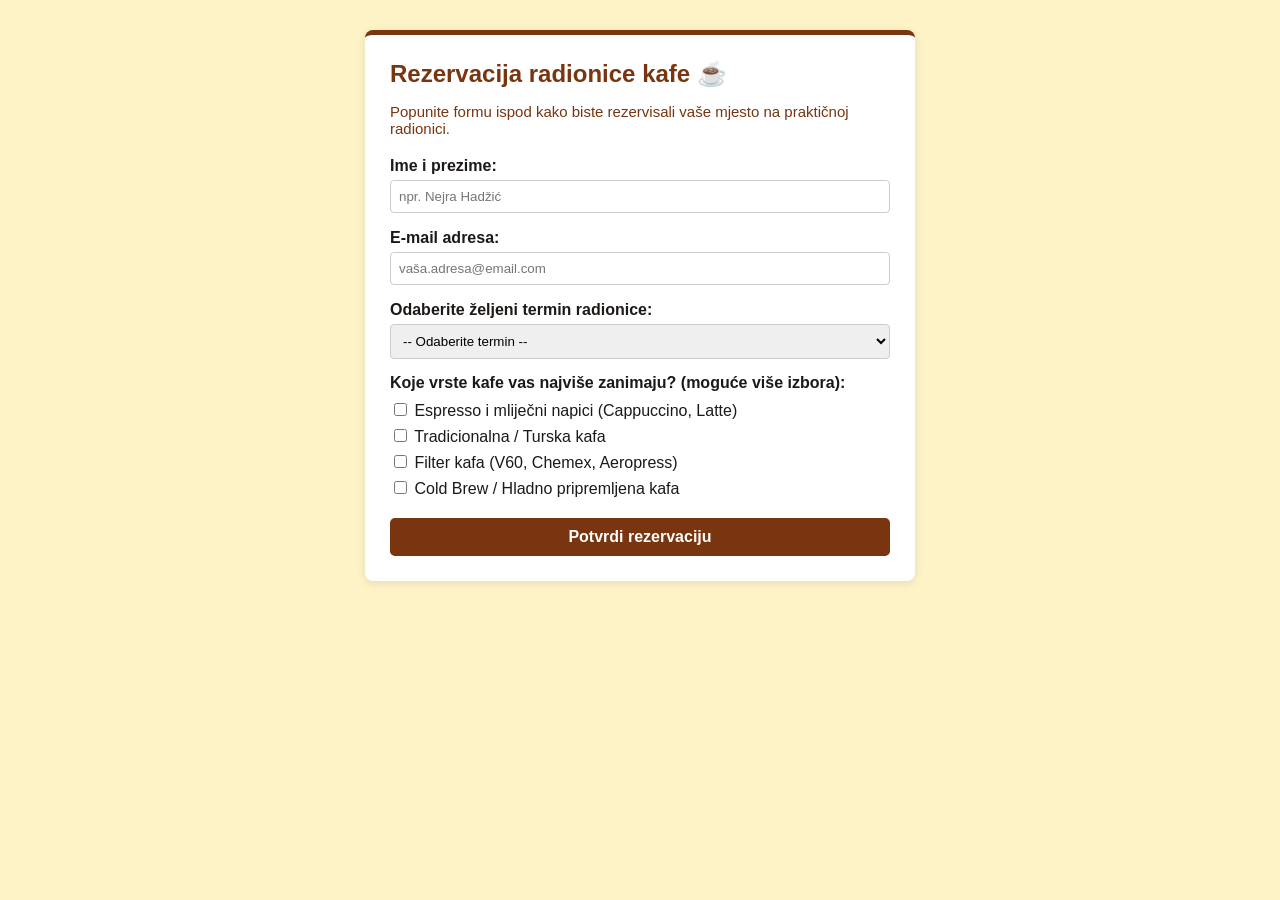
==== zad2.html @ 5677bca5 "Add files via upload" ====
<!DOCTYPE html>
<html lang="bs">
<head>
    <meta charset="UTF-8">
    <meta name="viewport" content="width=device-width, initial-scale=1.0">
    <title>Rezervacija termina - Radionica pripreme kafe</title>
</head>
<body style="
    font-family: Arial, sans-serif;
    background-color: #fef3c7;
    color: #1c1917;
    padding: 30px 15px;
    margin: 0;
">

    
    <div style="
        max-width: 500px;
        margin: 0 auto;
        background-color: #ffffff;
        padding: 25px;
        border-radius: 8px;
        border-top: 5px solid #78350f;
        box-shadow: 0 2px 8px rgba(0,0,0,0.1);
    ">
        <h2 style="color: #78350f; margin-top: 0; margin-bottom: 8px;">Rezervacija radionice kafe ☕</h2>
        <p style="color: #78350f; font-size: 15px; margin-bottom: 20px;">Popunite formu ispod kako biste rezervisali vaše mjesto na praktičnoj radionici.</p>

        <form action="#" method="post" onsubmit="event.preventDefault(); alert('Rezervacija je evidentirana u demonstracijskom modu!');">
            
            
            <p style="margin-bottom: 15px;">
                <label for="ime-prezime" style="font-weight: bold; display: block; margin-bottom: 5px;">Ime i prezime:</label>
                <input type="text" id="ime-prezime" name="ime_prezime" placeholder="npr. Nejra Hadžić" required style="
                    width: 100%;
                    padding: 8px;
                    border: 1px solid #ccc;
                    border-radius: 4px;
                    box-sizing: border-box;
                ">
            </p>

            
            <p style="margin-bottom: 15px;">
                <label for="email" style="font-weight: bold; display: block; margin-bottom: 5px;">E-mail adresa:</label>
                <input type="email" id="email" name="email" placeholder="vaša.adresa@email.com" required style="
                    width: 100%;
                    padding: 8px;
                    border: 1px solid #ccc;
                    border-radius: 4px;
                    box-sizing: border-box;
                ">
            </p>

          
            <p style="margin-bottom: 15px;">
                <label for="termin" style="font-weight: bold; display: block; margin-bottom: 5px;">Odaberite željeni termin radionice:</label>
                <select id="termin" name="termin" required style="
                    width: 100%;
                    padding: 8px;
                    border: 1px solid #ccc;
                    border-radius: 4px;
                    box-sizing: border-box;
                ">
                    <option value="" disabled selected>-- Odaberite termin --</option>
                    <option value="petak-18">Petak, 18:00h - 20:00h</option>
                    <option value="subota-12">Subota, 12:00h - 14:00h</option>
                    <option value="subota-17">Subota, 17:00h - 19:00h</option>
                    <option value="nedjelja-11">Nedjelja, 11:00h - 13:00h</option>
                </select>
            </p>

           
            <div style="margin-bottom: 20px;">
                <label style="font-weight: bold; display: block; margin-bottom: 8px;">Koje vrste kafe vas najviše zanimaju? (moguće više izbora):</label>
                
                <label style="display: block; margin-bottom: 6px; cursor: pointer;">
                    <input type="checkbox" name="interesi" value="espresso"> Espresso i mliječni napici (Cappuccino, Latte)
                </label>
                
                <label style="display: block; margin-bottom: 6px; cursor: pointer;">
                    <input type="checkbox" name="interesi" value="tradicionalna"> Tradicionalna / Turska kafa
                </label>

                <label style="display: block; margin-bottom: 6px; cursor: pointer;">
                    <input type="checkbox" name="interesi" value="filter"> Filter kafa (V60, Chemex, Aeropress)
                </label>

                <label style="display: block; margin-bottom: 6px; cursor: pointer;">
                    <input type="checkbox" name="interesi" value="coldbrew"> Cold Brew / Hladno pripremljena kafa
                </label>
            </div>

           
            <button type="submit" style="
                background-color: #78350f;
                color: white;
                border: none;
                padding: 10px 15px;
                font-size: 16px;
                font-weight: bold;
                border-radius: 5px;
                cursor: pointer;
                width: 100%;
            ">Potvrdi rezervaciju</button>

        </form>
    </div>

</body>
</html>
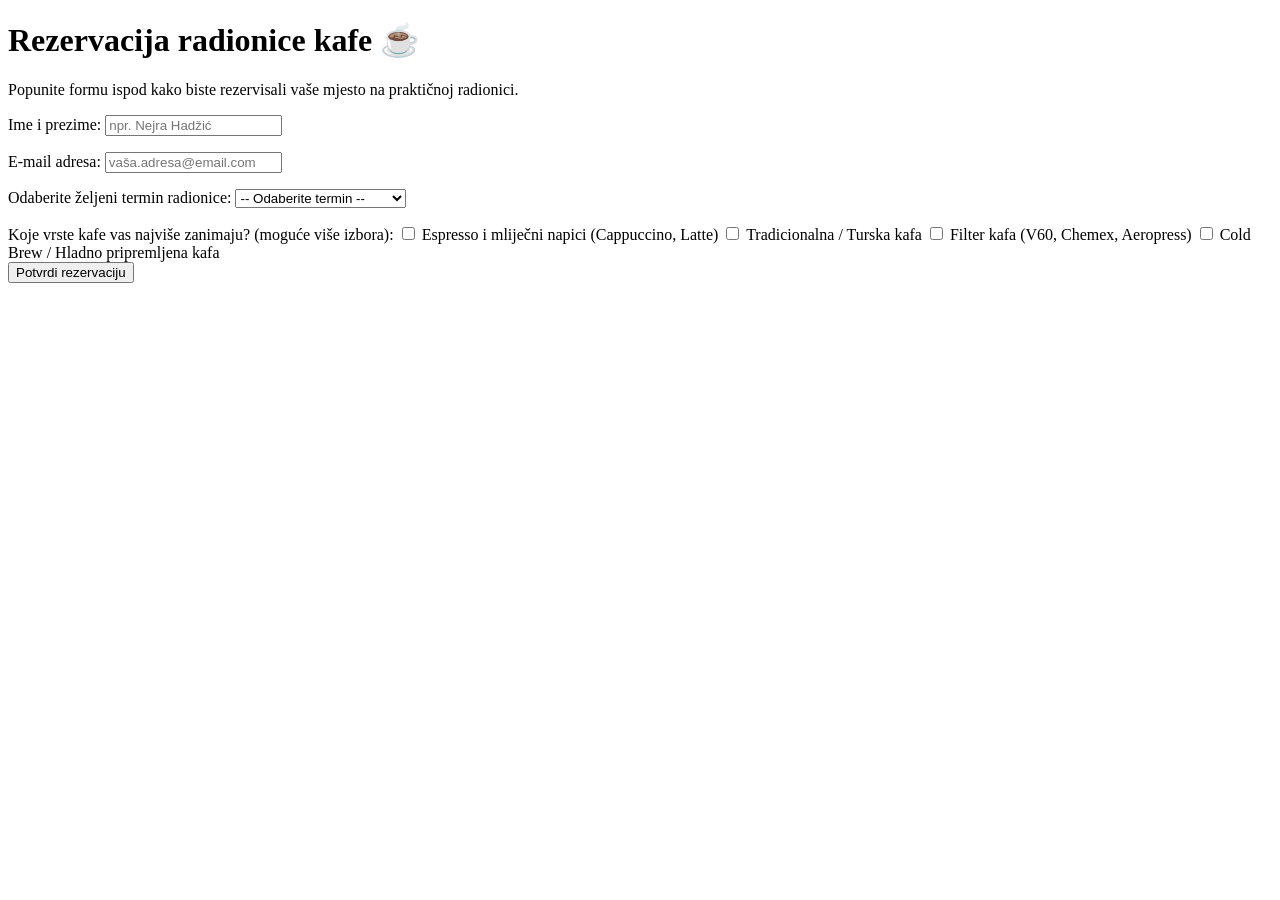
==== commit fb95ae68: "Add files via upload" ====
--- a/zad2.html
+++ b/zad2.html
@@ -5,63 +5,27 @@
     <meta name="viewport" content="width=device-width, initial-scale=1.0">
     <title>Rezervacija termina - Radionica pripreme kafe</title>
 </head>
-<body style="
-    font-family: Arial, sans-serif;
-    background-color: #fef3c7;
-    color: #1c1917;
-    padding: 30px 15px;
-    margin: 0;
-">
+<body>
 
-    
-    <div style="
-        max-width: 500px;
-        margin: 0 auto;
-        background-color: #ffffff;
-        padding: 25px;
-        border-radius: 8px;
-        border-top: 5px solid #78350f;
-        box-shadow: 0 2px 8px rgba(0,0,0,0.1);
-    ">
-        <h2 style="color: #78350f; margin-top: 0; margin-bottom: 8px;">Rezervacija radionice kafe ☕</h2>
-        <p style="color: #78350f; font-size: 15px; margin-bottom: 20px;">Popunite formu ispod kako biste rezervisali vaše mjesto na praktičnoj radionici.</p>
+    <div>
+        <h1>Rezervacija radionice kafe ☕</h1>
+        <p>Popunite formu ispod kako biste rezervisali vaše mjesto na praktičnoj radionici.</p>
 
         <form action="#" method="post" onsubmit="event.preventDefault(); alert('Rezervacija je evidentirana u demonstracijskom modu!');">
             
-            
-            <p style="margin-bottom: 15px;">
-                <label for="ime-prezime" style="font-weight: bold; display: block; margin-bottom: 5px;">Ime i prezime:</label>
-                <input type="text" id="ime-prezime" name="ime_prezime" placeholder="npr. Nejra Hadžić" required style="
-                    width: 100%;
-                    padding: 8px;
-                    border: 1px solid #ccc;
-                    border-radius: 4px;
-                    box-sizing: border-box;
-                ">
+            <p>
+                <label for="ime-prezime">Ime i prezime:</label>
+                <input type="text" id="ime-prezime" name="ime_prezime" placeholder="npr. Nejra Hadžić" required>
             </p>
 
-            
-            <p style="margin-bottom: 15px;">
-                <label for="email" style="font-weight: bold; display: block; margin-bottom: 5px;">E-mail adresa:</label>
-                <input type="email" id="email" name="email" placeholder="vaša.adresa@email.com" required style="
-                    width: 100%;
-                    padding: 8px;
-                    border: 1px solid #ccc;
-                    border-radius: 4px;
-                    box-sizing: border-box;
-                ">
+            <p>
+                <label for="email">E-mail adresa:</label>
+                <input type="email" id="email" name="email" placeholder="vaša.adresa@email.com" required>
             </p>
 
-          
-            <p style="margin-bottom: 15px;">
-                <label for="termin" style="font-weight: bold; display: block; margin-bottom: 5px;">Odaberite željeni termin radionice:</label>
-                <select id="termin" name="termin" required style="
-                    width: 100%;
-                    padding: 8px;
-                    border: 1px solid #ccc;
-                    border-radius: 4px;
-                    box-sizing: border-box;
-                ">
+            <p>
+                <label for="termin">Odaberite željeni termin radionice:</label>
+                <select id="termin" name="termin" required>
                     <option value="" disabled selected>-- Odaberite termin --</option>
                     <option value="petak-18">Petak, 18:00h - 20:00h</option>
                     <option value="subota-12">Subota, 12:00h - 14:00h</option>
@@ -70,39 +34,27 @@
                 </select>
             </p>
 
-           
-            <div style="margin-bottom: 20px;">
-                <label style="font-weight: bold; display: block; margin-bottom: 8px;">Koje vrste kafe vas najviše zanimaju? (moguće više izbora):</label>
+            <div>
+                <label>Koje vrste kafe vas najviše zanimaju? (moguće više izbora):</label>
                 
-                <label style="display: block; margin-bottom: 6px; cursor: pointer;">
+                <label>
                     <input type="checkbox" name="interesi" value="espresso"> Espresso i mliječni napici (Cappuccino, Latte)
                 </label>
                 
-                <label style="display: block; margin-bottom: 6px; cursor: pointer;">
+                <label>
                     <input type="checkbox" name="interesi" value="tradicionalna"> Tradicionalna / Turska kafa
                 </label>
 
-                <label style="display: block; margin-bottom: 6px; cursor: pointer;">
+                <label>
                     <input type="checkbox" name="interesi" value="filter"> Filter kafa (V60, Chemex, Aeropress)
                 </label>
 
-                <label style="display: block; margin-bottom: 6px; cursor: pointer;">
+                <label>
                     <input type="checkbox" name="interesi" value="coldbrew"> Cold Brew / Hladno pripremljena kafa
                 </label>
             </div>
 
-           
-            <button type="submit" style="
-                background-color: #78350f;
-                color: white;
-                border: none;
-                padding: 10px 15px;
-                font-size: 16px;
-                font-weight: bold;
-                border-radius: 5px;
-                cursor: pointer;
-                width: 100%;
-            ">Potvrdi rezervaciju</button>
+            <button type="submit">Potvrdi rezervaciju</button>
 
         </form>
     </div>
